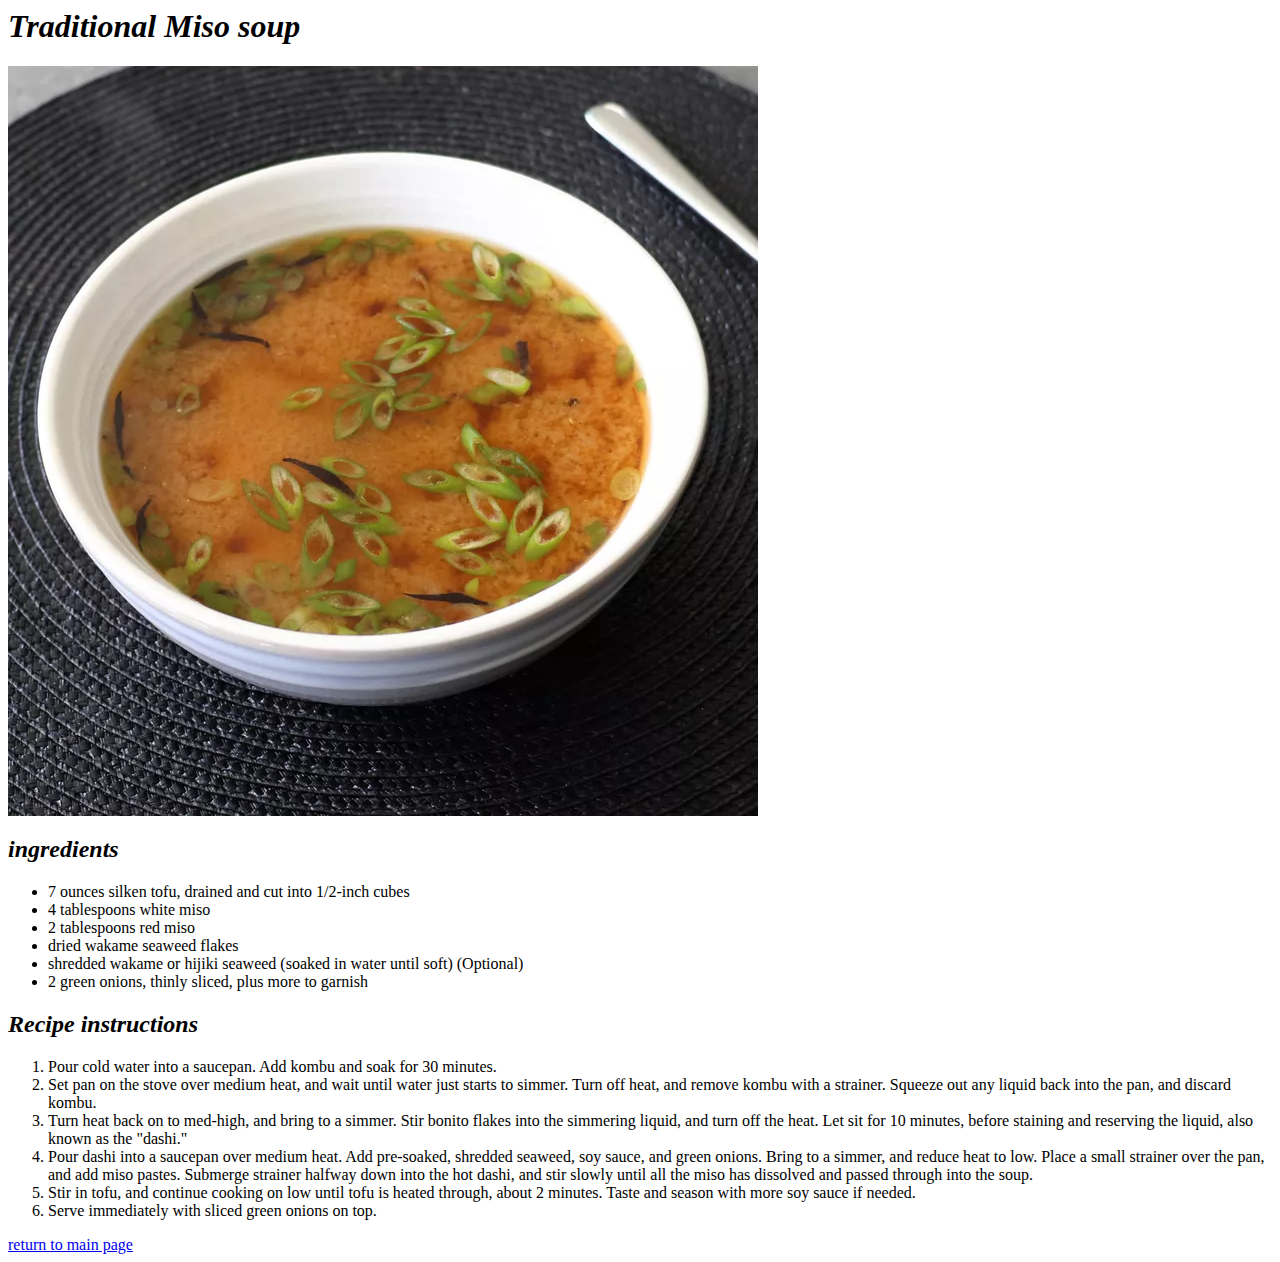
==== recipes/Miso.html @ f305ac2a "complete" ====
<main>
<head>
    <title>Miso soup</title>
</head>

<body>
    <h1><em><strong>Traditional Miso soup</strong></em></h1> 
    <img src="../img/miso.jpg" alt="Miso soup">
<div>
    <h2><em>ingredients</em></h2>
    <ul>
        <li>7 ounces silken tofu, drained and cut into 1/2-inch cubes</li>
        <li>4 tablespoons white miso</li>
        <li>2 tablespoons red miso</li>
        <li>dried wakame seaweed flakes</li> 
        <li>shredded wakame or hijiki seaweed (soaked in water until soft) (Optional)</li>
        <li>2 green onions, thinly sliced, plus more to garnish</li>
    </ul>
</div>

<h2><em>Recipe instructions</em></h2>
<ol>
    <li>Pour cold water into a saucepan. Add kombu and soak for 30 minutes.</li> 
    <li>Set pan on the stove over medium heat, and wait until water just starts to simmer. Turn off heat, and remove kombu with a strainer. Squeeze out any liquid back into the pan, and discard kombu.
    </li>
    <li>Turn heat back on to med-high, and bring to a simmer. Stir bonito flakes into the simmering liquid, and turn off the heat. Let sit for 10 minutes, before staining and reserving the liquid, also known as the "dashi."
    </li>
    <li>Pour dashi into a saucepan over medium heat. Add pre-soaked, shredded seaweed, soy sauce, and green onions. Bring to a simmer, and reduce heat to low. Place a small strainer over the pan, and add miso pastes. Submerge strainer halfway down into the hot dashi, and stir slowly until all the miso has dissolved and passed through into the soup.
    </li>
    <li>Stir in tofu, and continue cooking on low until tofu is heated through, about 2 minutes. Taste and season with more soy sauce if needed.
    </li>
    <li>Serve immediately with sliced green onions on top.</li>
</ol>

<a href="../index.html">return to main page </a>


















</body>



</main>
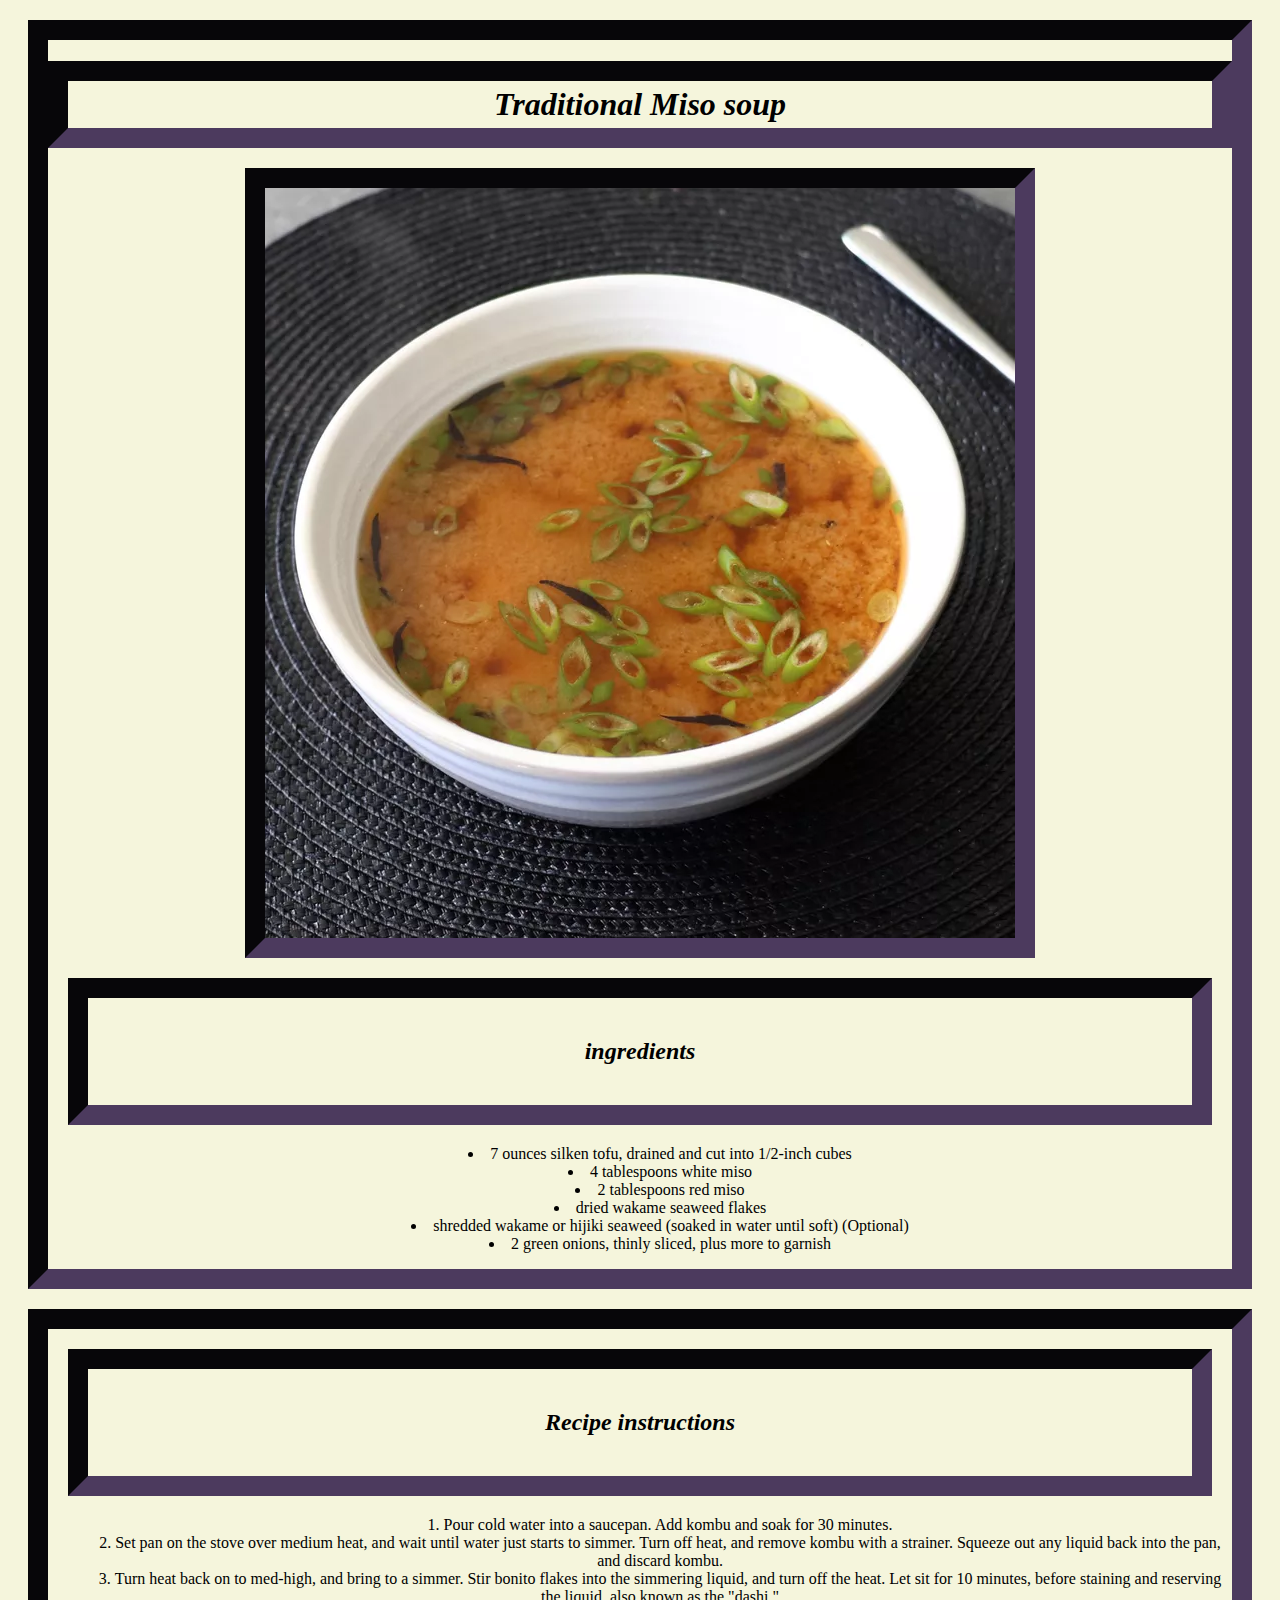
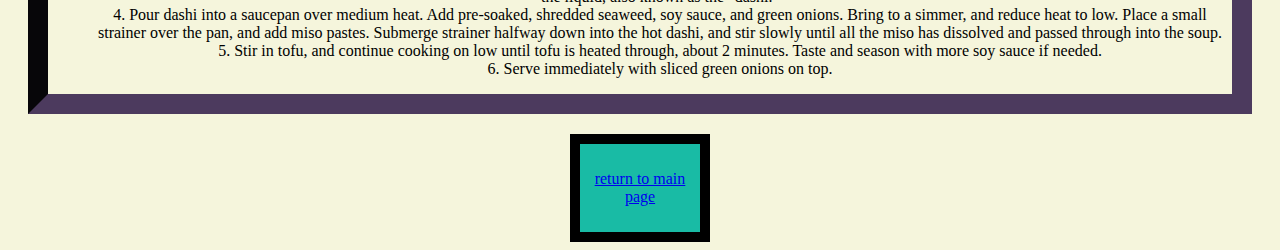
==== commit aa3689cd: "CSS" ====
--- a/recipes/Miso.html
+++ b/recipes/Miso.html
@@ -1,12 +1,16 @@
 <main>
+<link rel="stylesheet" href="../css/style.css"
+    
+
+
 <head>
     <title>Miso soup</title>
 </head>
 
 <body>
+    <div class="recipe">
     <h1><em><strong>Traditional Miso soup</strong></em></h1> 
     <img src="../img/miso.jpg" alt="Miso soup">
-<div>
     <h2><em>ingredients</em></h2>
     <ul>
         <li>7 ounces silken tofu, drained and cut into 1/2-inch cubes</li>
@@ -18,6 +22,9 @@
     </ul>
 </div>
 
+
+
+<div class="recipe">
 <h2><em>Recipe instructions</em></h2>
 <ol>
     <li>Pour cold water into a saucepan. Add kombu and soak for 30 minutes.</li> 
@@ -31,8 +38,11 @@
     </li>
     <li>Serve immediately with sliced green onions on top.</li>
 </ol>
+</div>
 
-<a href="../index.html">return to main page </a>
+<div class="back">
+    <p><a href="../index.html"> return to main page </a></p>
+</div>   
 
 
 
--- a/css/style.css
+++ b/css/style.css
@@ -0,0 +1,74 @@
+body {
+  background-color: beige;
+  box-sizing: border-box;
+
+}
+h1{
+  border:20px;
+  border-color:rgb(76, 58, 94);
+  border-style: inset;
+  text-align: center;
+  margin-bottom: 20px;
+  padding: 5px;
+
+}
+
+ul{
+ list-style-position: inside;
+ display: block;
+ margin-right: auto;
+ margin-left: auto;
+ 
+}
+
+ol{
+
+  list-style-position: inside;
+  display: block;
+  margin-right: auto;
+  margin-left: auto;
+  
+}
+
+img{
+  border:20px;
+  border-color:rgb(76, 58, 94);
+  border-style: inset;
+  display: block;
+  margin-left: auto;
+  margin-right: auto;
+
+}
+
+h2{
+  border:20px;
+  border-color:rgb(76, 58, 94);
+  border-style: inset;
+  text-align: center;
+  padding: 40px;
+  margin: 20px;
+}
+
+
+.recipe{
+ text-align: center; 
+ border: 20px;
+ border-color: rgb(76, 58, 94);
+ border-style: inset;
+ margin: 20px;
+
+}
+
+.back{
+  height: auto;
+  width: 100px;
+  text-align: center;
+  border: 10px;
+  background-color: rgb(25, 187, 165);
+  border-style: solid;
+  padding: 10px;
+  display: block;
+  margin-right: auto;
+  margin-left: auto;
+  
+}
